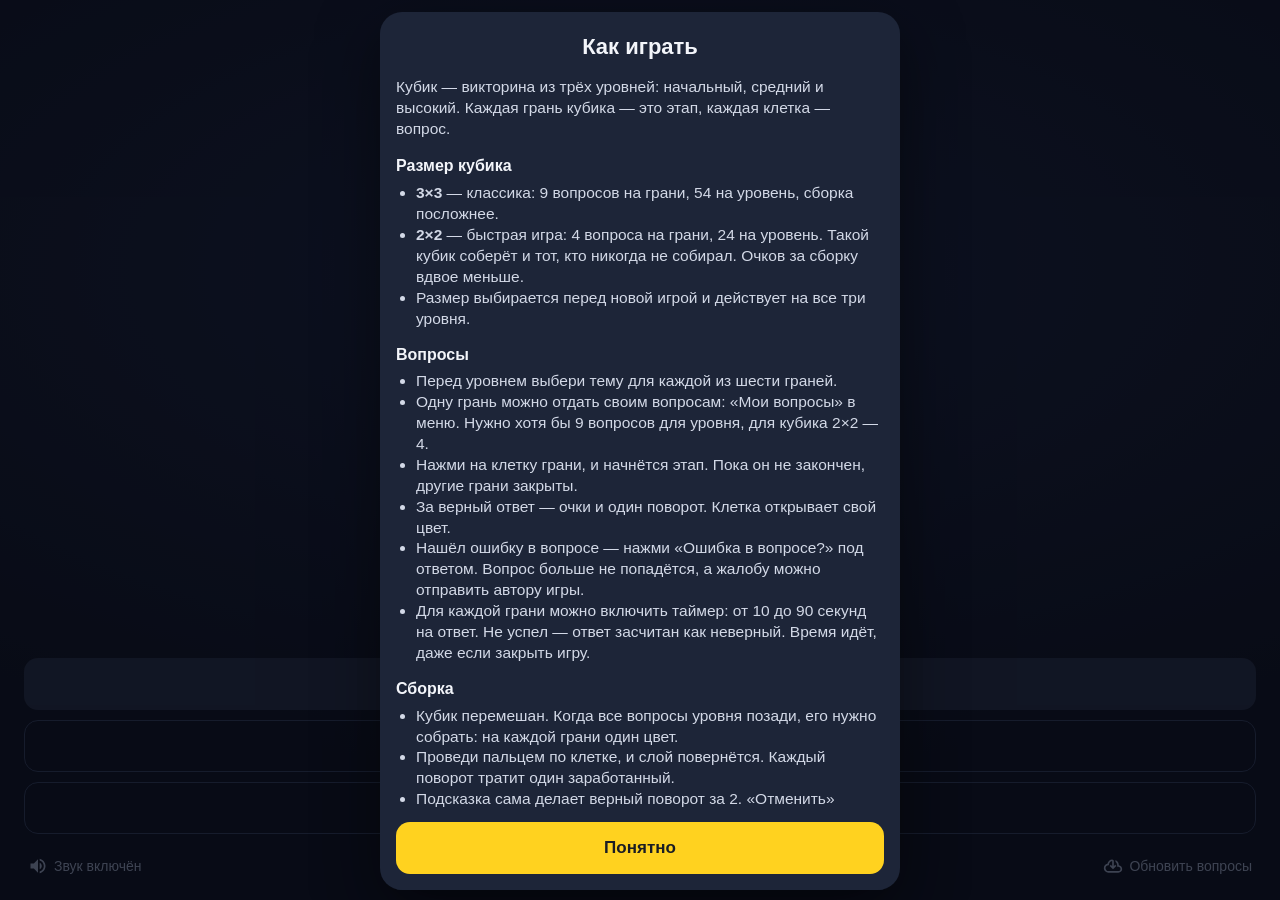
==== kubik3/index.html @ 56375a3e "Add files via upload" ====
<!doctype html>
<html lang="ru">
<head>
<meta charset="utf-8">
<meta name="viewport" content="width=device-width,initial-scale=1,maximum-scale=1,user-scalable=no,viewport-fit=cover">
<meta name="theme-color" content="#121726">
<title>Кубик</title>
<link rel="manifest" href="manifest.webmanifest">
<link rel="apple-touch-icon" href="icon-180.png">
<link rel="icon" type="image/png" href="icon-192.png">
<meta name="apple-mobile-web-app-capable" content="yes">
<meta name="mobile-web-app-capable" content="yes">
<meta name="apple-mobile-web-app-status-bar-style" content="black-translucent">
<meta name="apple-mobile-web-app-title" content="Кубик">
<meta name="format-detection" content="telephone=no">
<link rel="stylesheet" href="style.css?v=0.7.0">
</head>
<body class="loading">
<div id="stage"></div>

<section id="scr-menu" class="scr">
  <div class="menu-head">
    <h1 class="logo">Кубик</h1>
    <p class="sub">интеллектуальная игра</p>
    <p class="best" id="m-best"></p>
  </div>
  <div class="cube-slot"></div>
  <div class="menu-btns">
    <button class="btn primary" id="m-continue" hidden></button>
    <button class="btn" id="m-new">Новая игра</button>
    <button class="btn ghost" id="m-my"></button>
    <button class="btn ghost" id="m-help">Как играть</button>
    <div class="menu-foot">
      <button class="link" id="m-sound"></button>
      <button class="link" id="m-update"></button>
    </div>
    <button class="link rep-menu" id="m-reports" hidden></button>
  </div>
</section>

<section id="scr-levels" class="scr">
  <header class="bar"><button class="ibtn" data-go="menu" aria-label="Назад"></button><h2>Новая игра</h2><span class="ibtn"></span></header>
  <div class="scroll">
    <div class="sizes" id="lv-size"></div>
    <p class="lead" id="lv-lead"></p>
    <div id="lv-list"></div>
  </div>
</section>

<section id="scr-topics" class="scr">
  <header class="bar"><button class="ibtn" data-go="menu" aria-label="В меню"></button><h2 id="tp-title"></h2><span class="ibtn"></span></header>
  <div class="scroll">
    <p class="lead" id="tp-lead"></p>
    <div id="tp-list"></div>
  </div>
  <div class="foot two">
    <button class="btn ghost" id="tp-rand"></button>
    <button class="btn primary" id="tp-go">Начать уровень</button>
  </div>
</section>

<section id="scr-game" class="scr">
  <header class="bar"><button class="ibtn" id="g-home" aria-label="В меню"></button><h2 id="g-title"></h2><button class="ibtn" id="g-help" aria-label="Как играть"></button></header>
  <div class="stats">
    <div class="pill"><small>Очки</small><b id="st-score">0</b></div>
    <div class="pill turns"><small>Повороты</small><b id="st-turns">0</b></div>
    <div class="pill"><small id="st-l3">Вопросы</small><b id="st-3">0</b></div>
  </div>
  <div class="cube-slot"></div>
  <div class="foot" id="g-foot"></div>
</section>

<section id="scr-my" class="scr">
  <header class="bar"><button class="ibtn" id="my-back" aria-label="Назад"></button><h2>Мои вопросы</h2><span class="ibtn"></span></header>
  <div class="scroll">
    <p class="lead" id="my-lead"></p>
    <div id="my-list"></div>
  </div>
  <div class="foot">
    <button class="btn primary" id="my-add"></button>
    <div class="two-sm"><button class="btn ghost" id="my-save"></button><button class="btn ghost" id="my-load"></button></div>
    <input type="file" id="my-file" accept=".txt,.json,text/plain,application/json" hidden>
  </div>
</section>

<div id="sheet" class="overlay" hidden><div class="card qcard" id="qcard"></div></div>
<div id="edit" class="overlay top" hidden><div class="card" id="ecard"></div></div>
<div id="modal" class="overlay" hidden><div class="card" id="mcard"></div></div>
<div id="toast"></div>
<noscript><p style="padding:24px;color:#fff">Для игры нужен JavaScript.</p></noscript>
<script type="module" src="game.js?v=0.7.0"></script>
</body>
</html>
---- kubik3/style.css ----
:root {
  --bg1: #0e1322; --bg2: #1b2440; --card: #1d2538; --card2: #262f46; --line: #33405e;
  --text: #f3f5fa; --muted: #9aa6c0; --accent: #ffd21f; --ok: #19b36b; --bad: #e0404a;
  --st: env(safe-area-inset-top, 0px); --sb: env(safe-area-inset-bottom, 0px);
}
* { box-sizing: border-box; -webkit-tap-highlight-color: transparent; }
html, body { margin: 0; height: 100%; }
body {
  position: fixed; inset: 0; overflow: hidden; color: var(--text);
  font: 16px/1.35 -apple-system, BlinkMacSystemFont, "Segoe UI", Roboto, sans-serif;
  background: radial-gradient(120% 80% at 50% 30%, var(--bg2), var(--bg1) 70%);
  -webkit-user-select: none; user-select: none; -webkit-touch-callout: none; touch-action: manipulation;
}
button { font: inherit; color: inherit; border: 0; background: none; cursor: pointer; touch-action: manipulation; }
.ic { width: 24px; height: 24px; display: block; }
[hidden] { display: none !important; }

#stage { position: fixed; z-index: 3; display: none; }
#stage canvas { width: 100%; height: 100%; display: block; }

.scr { position: fixed; inset: 0; z-index: 2; display: none; flex-direction: column;
  padding: var(--st) 0 var(--sb); }
.scr.on { display: flex; }
.cube-slot { flex: 1 1 auto; min-height: 120px; }

/* меню */
.menu-head { text-align: center; padding-top: 30px; }
.logo { margin: 0; font-size: 46px; letter-spacing: 1px; font-weight: 800;
  background: linear-gradient(90deg, #ff7a1a, #ffd21f 35%, #11a85c 60%, #2b74ff 85%);
  -webkit-background-clip: text; background-clip: text; color: transparent; }
.sub { margin: 2px 0 0; color: var(--muted); font-size: 15px; letter-spacing: .5px; }
.best { margin: 6px 0 0; color: var(--accent); font-size: 14px; font-weight: 600; min-height: 17px; }
#m-update.busy { opacity: .6; pointer-events: none; }
.menu-btns { padding: 0 24px 18px; display: flex; flex-direction: column; gap: 10px; }
.menu-foot { display: flex; justify-content: space-between; align-items: center; color: var(--muted); font-size: 14px; padding: 6px 4px 0; }
.link { color: var(--muted); display: flex; align-items: center; gap: 6px; padding: 6px 0; }
.link .ic { width: 20px; height: 20px; }

.btn { display: flex; align-items: center; justify-content: center; gap: 8px; min-height: 52px; padding: 12px 18px;
  border-radius: 14px; background: var(--card2); font-size: 17px; font-weight: 600; width: 100%; }
.btn.primary { background: var(--accent); color: #1a1d24; }
.btn.ghost { background: transparent; border: 1.5px solid var(--line); color: var(--text); }
.btn:active { transform: scale(.98); opacity: .9; }
.btn[disabled] { opacity: .4; }
.btn .ic { width: 22px; height: 22px; }

/* шапка */
.bar { display: flex; align-items: center; justify-content: space-between; padding: 6px 8px; min-height: 52px; }
.bar h2 { margin: 0; font-size: 17px; font-weight: 700; text-align: center; flex: 1; }
.ibtn { width: 44px; height: 44px; display: flex; align-items: center; justify-content: center; border-radius: 12px; color: var(--muted); }
.ibtn:active { background: var(--card); }
.scroll { flex: 1; overflow-y: auto; -webkit-overflow-scrolling: touch; padding: 0 18px 18px; }
.lead { color: var(--muted); margin: 4px 2px 16px; font-size: 15px; }
.foot { padding: 10px 16px 14px; }
.foot.two { display: flex; gap: 10px; }

/* уровни */
.lv { display: flex; gap: 14px; align-items: center; width: 100%; text-align: left; padding: 16px; margin-bottom: 12px;
  background: var(--card); border: 1.5px solid var(--line); border-radius: 16px; }
.lv:active { border-color: var(--accent); }
.lv .num { width: 46px; height: 46px; border-radius: 12px; display: flex; align-items: center; justify-content: center;
  font-size: 22px; font-weight: 800; color: #1a1d24; flex: none; }
.lv b { display: block; font-size: 18px; }
.lv span { color: var(--muted); font-size: 14px; }

/* размер кубика */
.sizes { display: grid; grid-template-columns: 1fr 1fr; gap: 10px; margin: 6px 0 4px; }
.sizes button { padding: 12px 8px; border-radius: 14px; background: var(--card); border: 1.5px solid var(--line); text-align: center; }
.sizes button b { display: block; font-size: 20px; font-weight: 800; }
.sizes button small { display: block; color: var(--muted); font-size: 12.5px; margin-top: 2px; }
.sizes button.on { border-color: var(--accent); background: var(--card2); }
.sizes button.on b { color: var(--accent); }

/* темы */
.trow { display: flex; align-items: center; gap: 12px; background: var(--card); border-radius: 14px; padding: 10px 12px; margin-bottom: 10px; }
.sw { width: 46px; height: 46px; border-radius: 10px; display: flex; align-items: center; justify-content: center; flex: none;
  box-shadow: inset 0 0 0 2px rgba(0,0,0,.25); }
.sw .ic { width: 28px; height: 28px; }
.tcol { flex: 1; min-width: 0; }
.tcol small { color: var(--muted); font-size: 13px; display: block; }
.tcol select { width: 100%; font: 600 17px -apple-system, sans-serif; color: var(--text); background: transparent; border: 0;
  padding: 2px 0; -webkit-appearance: none; appearance: none; outline: none; }
.chev { color: var(--muted); }
.trow .tl { display: flex; align-items: center; gap: 12px; flex: 1; min-width: 0; }
.tm { position: relative; flex: none; display: flex; align-items: center; gap: 4px; padding: 7px 9px; border-radius: 10px;
  background: var(--card2); color: var(--muted); font-size: 14px; font-weight: 600; }
.tm .ic { width: 18px; height: 18px; }
.tm.on { color: var(--accent); }
.tm select, .tall select#tp-time { position: absolute; inset: 0; opacity: 0; width: 100%; height: 100%; font-size: 16px; }
.tall { position: relative; display: flex; align-items: center; gap: 10px; background: var(--card); border-radius: 14px; padding: 12px 14px;
  margin-bottom: 14px; color: var(--muted); font-size: 15px; }
.tall span { flex: 1; color: var(--text); font-weight: 600; white-space: nowrap; }
.tall .ic { width: 22px; height: 22px; color: var(--accent); }
.tall select#tp-time { position: static; opacity: 1; width: auto; flex: none; font: 600 15px -apple-system, sans-serif; color: var(--accent);
  background: transparent; border: 0; -webkit-appearance: none; appearance: none; text-align: right; outline: none; }
.qtime { display: flex; align-items: center; gap: 10px; margin: -4px 2px 10px; font-size: 14px; color: var(--muted); }
.qtime b { min-width: 38px; text-align: right; font-variant-numeric: tabular-nums; }
.tbar { flex: 1; height: 6px; border-radius: 3px; background: var(--card2); overflow: hidden; }
.tbar i { display: block; height: 100%; width: 100%; background: var(--accent); border-radius: 3px; transition: width .2s linear; }
.qtime.low b { color: var(--bad); } .qtime.low .tbar i { background: var(--bad); }

/* игра */
.stats { display: flex; gap: 8px; padding: 0 12px 4px; }
.pill { flex: 1; background: var(--card); border-radius: 12px; padding: 6px 10px; text-align: center; }
.pill small { display: block; color: var(--muted); font-size: 12px; }
.pill b { font-size: 20px; }
.pill.turns b { color: var(--accent); }
.pill.bump { animation: bump .45s; }
@keyframes bump { 30% { transform: scale(1.12); } }
#g-foot { padding-top: 6px; }
.tip { color: var(--muted); text-align: center; font-size: 14.5px; margin: 0 6px 10px; min-height: 2.6em; }
.tip b { color: var(--text); }
.chips { display: grid; grid-template-columns: repeat(6, 1fr); gap: 6px; }
.chip { display: flex; flex-direction: column; align-items: center; gap: 3px; padding: 7px 0 6px; border-radius: 12px; background: var(--card); font-size: 12px; color: var(--muted); border: 1.5px solid transparent; }
.chip .sw { width: 32px; height: 32px; border-radius: 8px; }
.chip .sw .ic { width: 20px; height: 20px; }
.chip.on { border-color: var(--accent); color: var(--text); }
.chip.done { color: var(--text); }
.tools { display: grid; grid-template-columns: repeat(4, 1fr); gap: 8px; }
.tool { display: flex; flex-direction: column; align-items: center; gap: 4px; padding: 9px 2px 8px; border-radius: 12px; background: var(--card); font-size: 12.5px; }
.tool .ic { width: 24px; height: 24px; }
.tool { position: relative; white-space: nowrap; }
.tool em { position: absolute; top: 5px; right: 6px; font-style: normal; font-size: 11px; font-weight: 700; color: #1a1d24; background: var(--accent); border-radius: 8px; padding: 0 5px; line-height: 16px; }
.tool.hint .ic { color: var(--accent); }
.tool:active { background: var(--card2); }
.tool[disabled] { opacity: .4; }

/* окна */
.overlay { position: fixed; inset: 0; z-index: 10; background: rgba(5, 8, 16, .62); display: flex; align-items: flex-end; justify-content: center;
  padding: calc(var(--st) + 12px) 10px calc(var(--sb) + 10px); }
.overlay.center { align-items: center; }
.card { width: 100%; max-width: 520px; max-height: 100%; overflow-y: auto; background: var(--card); border-radius: 22px; padding: 18px 16px 16px;
  box-shadow: 0 20px 60px rgba(0,0,0,.5); animation: up .25s ease-out; }
@keyframes up { from { transform: translateY(30px); opacity: 0; } }
.q-head { display: flex; justify-content: space-between; align-items: center; gap: 8px; margin-bottom: 12px; font-size: 14px; color: var(--muted); }
.q-topic { display: flex; align-items: center; gap: 8px; color: var(--text); font-weight: 700; font-size: 15px; }
.q-topic .sw { width: 30px; height: 30px; border-radius: 8px; }
.q-topic .sw .ic { width: 19px; height: 19px; }
.q-text { font-size: 20px; line-height: 1.32; font-weight: 600; margin: 4px 2px 16px; }
.ans { display: flex; flex-direction: column; gap: 9px; }
.ans button { text-align: left; padding: 14px 16px; border-radius: 14px; background: var(--card2); font-size: 17px; min-height: 52px; border: 2px solid transparent; }
.ans button:active { background: #303a55; }
.ans button.ok { background: rgba(25,179,107,.22); border-color: var(--ok); }
.ans button.bad { background: rgba(224,64,74,.2); border-color: var(--bad); }
.ans.done button:not(.ok):not(.bad) { opacity: .5; }
.after { margin-top: 14px; }
.verdict { font-weight: 800; font-size: 18px; margin-bottom: 6px; display: flex; align-items: center; gap: 8px; }
.verdict.ok { color: var(--ok); } .verdict.bad { color: var(--bad); }
.exp { color: #cfd6e6; font-size: 15.5px; margin-bottom: 14px; }
.m-title { font-size: 22px; font-weight: 800; margin: 2px 0 10px; text-align: center; }
.m-text { color: #d3d9e7; font-size: 16px; margin-bottom: 16px; }
.m-text p { margin: 0 0 10px; }
.m-btns { display: flex; flex-direction: column; gap: 10px; position: sticky; bottom: -16px; background: var(--card); padding: 10px 0 16px; margin-bottom: -16px; }
.stars { display: flex; justify-content: center; gap: 6px; margin: 4px 0 12px; color: var(--accent); }
.stars .ic { width: 40px; height: 40px; }
.stars .off { color: #3b4663; }
.rows { margin: 0 0 16px; }
.rows div { display: flex; justify-content: space-between; padding: 7px 2px; border-bottom: 1px solid var(--line); font-size: 15.5px; }
.rows div b { font-size: 16px; }
.rows .tot { border: 0; font-size: 17px; padding-top: 10px; }
.help h3 { margin: 14px 0 6px; font-size: 16px; }
.help p, .help li { color: #d3d9e7; font-size: 15.5px; }
.help ul { padding-left: 20px; margin: 6px 0; }

#toast { position: fixed; left: 50%; bottom: calc(var(--sb) + 150px); transform: translateX(-50%) translateY(20px); z-index: 20; opacity: 0;
  background: #f3f5fa; color: #141a29; padding: 11px 16px; border-radius: 14px; font-size: 15px; font-weight: 600; max-width: 88vw; text-align: center;
  transition: opacity .2s, transform .2s; pointer-events: none; box-shadow: 0 8px 30px rgba(0,0,0,.4); }
#toast.on { opacity: 1; transform: translateX(-50%) translateY(0); }
/* мои вопросы */
.mylink { margin: 4px 2px 0; font-size: 14.5px; text-align: left; gap: 8px; }
.mylink .ic { flex: none; }
.mycount { display: flex; flex-wrap: wrap; gap: 6px 14px; margin-top: 8px; }
.mycount b { color: var(--muted); font-weight: 600; } .mycount b.ok { color: var(--ok); }
.myq { display: flex; gap: 12px; width: 100%; text-align: left; background: var(--card); border-radius: 14px; padding: 12px; margin-bottom: 8px; }
.myq:active { background: var(--card2); }
.myq-n { color: var(--muted); font-weight: 700; min-width: 22px; }
.myq-t { min-width: 0; flex: 1; }
.myq-t b { display: -webkit-box; -webkit-line-clamp: 2; -webkit-box-orient: vertical; overflow: hidden; font-weight: 600; }
.myq-t small { display: block; color: var(--muted); font-size: 13.5px; margin-top: 3px; white-space: nowrap; overflow: hidden; text-overflow: ellipsis; }
.okc { color: var(--ok); }
.two-sm { display: flex; gap: 10px; margin-top: 10px; }
.two-sm .btn { min-height: 46px; font-size: 16px; }
.overlay.top { align-items: flex-start; z-index: 9; }
.fl { display: block; margin-bottom: 12px; }
.fl > span { display: block; color: var(--muted); font-size: 13.5px; margin: 0 2px 5px; }
.fl input, .fl textarea { display: block; width: 100%; font: 17px/1.3 -apple-system, BlinkMacSystemFont, sans-serif; color: var(--text);
  background: var(--card2); border: 1.5px solid var(--line); border-radius: 12px; padding: 11px 12px; margin-bottom: 7px; outline: none;
  -webkit-user-select: text; user-select: text; resize: none; -webkit-appearance: none; appearance: none; }
.fl input:focus, .fl textarea:focus { border-color: var(--accent); }
.okf input { border-color: rgba(25,179,107,.6); }
.seg { display: grid; grid-template-columns: 1.4fr 1fr 1fr 1fr; gap: 6px; }
.seg button { padding: 10px 0; border-radius: 10px; background: var(--card2); font-weight: 600; border: 1.5px solid transparent; }
.seg button.on { border-color: var(--accent); color: var(--accent); }
.e-err { color: #ff7b83; font-weight: 600; min-height: 1.2em; margin: 2px 2px 4px; }
.btn.danger { color: #ff7b83; border-color: rgba(224,64,74,.5); }
.errs { padding-left: 18px; margin: 4px 0; font-size: 14.5px; color: #ffb3b8; }
.loading .scr { display: none !important; }
/* ошибки в вопросах */
.rep-open { margin: 10px auto 0; font-size: 14.5px; }
.rep-open .ic { width: 18px; height: 18px; }
.rep-t { font-weight: 700; margin-bottom: 8px; }
.rep-r { display: grid; grid-template-columns: 1fr 1fr; gap: 6px; margin-bottom: 10px; }
.rep-r button { padding: 10px 6px; border-radius: 10px; background: var(--card2); font-size: 14.5px; font-weight: 600; border: 1.5px solid transparent; line-height: 1.2; }
.rep-r button.on { border-color: var(--accent); color: var(--accent); }
.rep-ok { display: flex; align-items: center; justify-content: center; gap: 6px; margin-top: 10px; color: var(--muted); font-size: 14px; text-align: center; }
.rep-ok .ic { width: 18px; height: 18px; color: var(--ok); flex: none; }
.rep-menu { justify-content: center; font-size: 14px; color: #ffb36b; padding: 2px 0 0; }
.replist { list-style: none; padding: 0; margin: 8px 0 0; }
.replist li { background: var(--card2); border-radius: 12px; padding: 9px 11px; margin-bottom: 6px; }
.replist b { display: block; font-weight: 600; font-size: 14.5px; }
.replist small { display: block; color: var(--muted); font-size: 13px; margin-top: 2px; }
/* в горизонтальном положении игра не помещается */
@media (orientation: landscape) and (max-height: 520px) {
  body::after { content: 'Поверни телефон вертикально'; position: fixed; inset: 0; z-index: 50; display: flex; align-items: center;
    justify-content: center; background: var(--bg1); color: var(--text); font-size: 20px; font-weight: 700; }
}
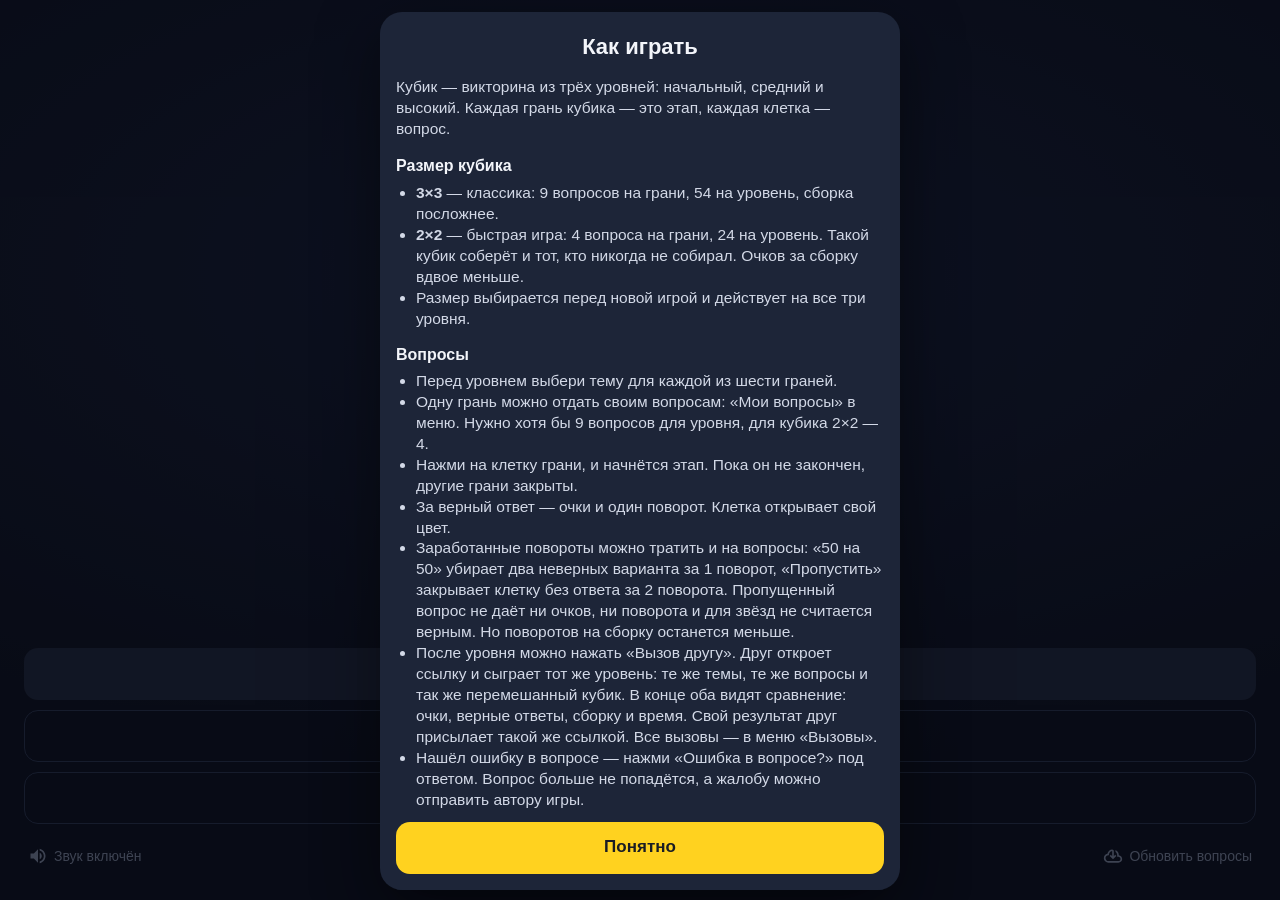
==== commit f83c0e88: "Add files via upload" ====
--- a/kubik3/index.html
+++ b/kubik3/index.html
@@ -13,7 +13,7 @@
 <meta name="apple-mobile-web-app-status-bar-style" content="black-translucent">
 <meta name="apple-mobile-web-app-title" content="Кубик">
 <meta name="format-detection" content="telephone=no">
-<link rel="stylesheet" href="style.css?v=0.7.0">
+<link rel="stylesheet" href="style.css?v=0.9.0">
 </head>
 <body class="loading">
 <div id="stage"></div>
@@ -27,6 +27,7 @@
   <div class="cube-slot"></div>
   <div class="menu-btns">
     <button class="btn primary" id="m-continue" hidden></button>
+    <button class="btn" id="m-chal" hidden></button>
     <button class="btn" id="m-new">Новая игра</button>
     <button class="btn ghost" id="m-my"></button>
     <button class="btn ghost" id="m-help">Как играть</button>
@@ -34,7 +35,7 @@
       <button class="link" id="m-sound"></button>
       <button class="link" id="m-update"></button>
     </div>
-    <button class="link rep-menu" id="m-reports" hidden></button>
+    <div class="menu-links"><button class="link rep-menu" id="m-reports" hidden></button><button class="link duel-menu" id="m-duels" hidden></button></div>
   </div>
 </section>
 
@@ -88,6 +89,6 @@
 <div id="modal" class="overlay" hidden><div class="card" id="mcard"></div></div>
 <div id="toast"></div>
 <noscript><p style="padding:24px;color:#fff">Для игры нужен JavaScript.</p></noscript>
-<script type="module" src="game.js?v=0.7.0"></script>
+<script type="module" src="game.js?v=0.9.0"></script>
 </body>
 </html>
--- a/kubik3/style.css
+++ b/kubik3/style.css
@@ -143,6 +143,14 @@
 .ans button.ok { background: rgba(25,179,107,.22); border-color: var(--ok); }
 .ans button.bad { background: rgba(224,64,74,.2); border-color: var(--bad); }
 .ans.done button:not(.ok):not(.bad) { opacity: .5; }
+.ans button.cut { opacity: .22; text-decoration: line-through; }
+.qhelp { display: flex; gap: 9px; margin-top: 12px; }
+.qh { flex: 1; display: flex; align-items: center; justify-content: center; gap: 6px; flex-wrap: wrap; padding: 9px 8px; border-radius: 12px; background: transparent; border: 1.5px solid #3a4560; color: var(--text); font-size: 15px; font-weight: 600; min-height: 46px; }
+.qh .ic { width: 20px; height: 20px; }
+.qh small { color: var(--muted); font-weight: 500; font-size: 12px; width: 100%; text-align: center; margin-top: -2px; }
+.qh:disabled { opacity: .38; }
+.qh.used { opacity: .38; }
+.qh.armed { border-color: var(--bad); color: var(--bad); }
 .after { margin-top: 14px; }
 .verdict { font-weight: 800; font-size: 18px; margin-bottom: 6px; display: flex; align-items: center; gap: 8px; }
 .verdict.ok { color: var(--ok); } .verdict.bad { color: var(--bad); }
@@ -214,3 +222,26 @@
   body::after { content: 'Поверни телефон вертикально'; position: fixed; inset: 0; z-index: 50; display: flex; align-items: center;
     justify-content: center; background: var(--bg1); color: var(--text); font-size: 20px; font-weight: 700; }
 }
+
+/* вызов другу */
+.menu-links { display: flex; justify-content: center; gap: 18px; flex-wrap: wrap; }
+.duel-menu { justify-content: center; font-size: 14px; color: var(--accent); padding: 2px 0 0; }
+.duel-menu .ic, .rep-menu .ic { width: 17px; height: 17px; }
+.m-sub { text-align: center; color: var(--muted); font-size: 14px; margin: -6px 0 10px; }
+.m-note { color: var(--muted); font-size: 14px; }
+.verd { text-align: center; font-weight: 800; font-size: 17px; margin: 2px 0 10px; color: var(--accent); }
+.duel { width: 100%; border-collapse: collapse; margin: 0 0 14px; font-size: 14.5px; table-layout: fixed; }
+.duel th, .duel td { padding: 7px 3px; border-bottom: 1px solid var(--line); text-align: center; overflow-wrap: anywhere; }
+.duel th { font-weight: 800; font-size: 14.5px; }
+.duel th:first-child, .duel td:first-child { text-align: left; color: var(--muted); font-weight: 500; width: 38%; font-size: 13.5px; }
+.duel th.me { color: var(--accent); }
+.duel td.best { color: var(--ok); font-weight: 800; }
+.dtopics { display: grid; grid-template-columns: 1fr 1fr; gap: 6px 10px; margin: 0 0 12px; font-size: 14.5px; }
+.dtopics span { display: flex; align-items: center; gap: 7px; line-height: 1.2; }
+.dtopics .sw { width: 26px; height: 26px; border-radius: 7px; flex: none; display: inline-flex; align-items: center; justify-content: center; }
+.dtopics .sw .ic { width: 16px; height: 16px; }
+.dtopics small { color: var(--muted); white-space: nowrap; }
+.dl { display: block; width: 100%; text-align: left; background: var(--card2); border-radius: 12px; padding: 10px 12px; margin-bottom: 7px; color: var(--text); border: 0; font: inherit; }
+.dl b { display: block; font-size: 15px; }
+.dl small { display: block; color: var(--muted); font-size: 13px; margin-top: 2px; }
+.dlink { margin-top: 14px; }
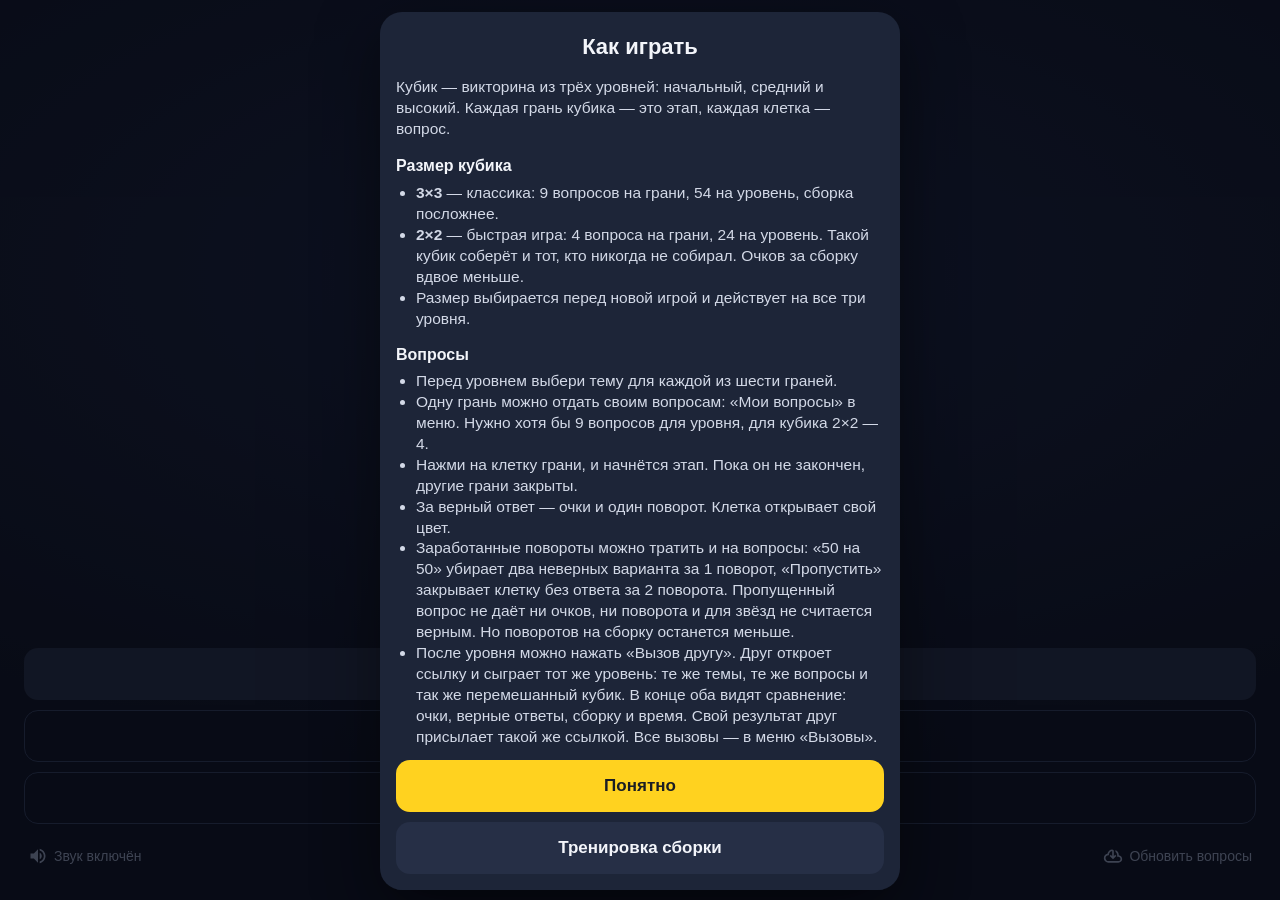
==== commit 834d4aa4: "Add files via upload" ====
--- a/kubik3/index.html
+++ b/kubik3/index.html
@@ -4,7 +4,21 @@
 <meta charset="utf-8">
 <meta name="viewport" content="width=device-width,initial-scale=1,maximum-scale=1,user-scalable=no,viewport-fit=cover">
 <meta name="theme-color" content="#121726">
-<title>Кубик</title>
+<title>Кубик — интеллектуальная игра</title>
+<meta name="description" content="Викторина на кубике: отвечай на вопросы, зарабатывай повороты и собери кубик. 20 тем, 3000 вопросов, вызов другу.">
+<meta property="og:type" content="website">
+<meta property="og:site_name" content="Кубик">
+<meta property="og:locale" content="ru_RU">
+<meta property="og:title" content="Кубик — интеллектуальная игра">
+<meta property="og:description" content="Отвечай на вопросы, зарабатывай повороты и собери кубик. Прими вызов и попробуй обыграть друга.">
+<meta property="og:image" content="https://marjanmik.github.io/kubik3/og.png?v=0.10.0">
+<meta property="og:image:width" content="1200">
+<meta property="og:image:height" content="630">
+<meta property="og:image:alt" content="Кубик: викторина, в которой надо собрать кубик">
+<meta name="twitter:card" content="summary_large_image">
+<meta name="twitter:title" content="Кубик — интеллектуальная игра">
+<meta name="twitter:description" content="Отвечай на вопросы, зарабатывай повороты и собери кубик.">
+<meta name="twitter:image" content="https://marjanmik.github.io/kubik3/og.png?v=0.10.0">
 <link rel="manifest" href="manifest.webmanifest">
 <link rel="apple-touch-icon" href="icon-180.png">
 <link rel="icon" type="image/png" href="icon-192.png">
@@ -13,7 +27,7 @@
 <meta name="apple-mobile-web-app-status-bar-style" content="black-translucent">
 <meta name="apple-mobile-web-app-title" content="Кубик">
 <meta name="format-detection" content="telephone=no">
-<link rel="stylesheet" href="style.css?v=0.9.0">
+<link rel="stylesheet" href="style.css?v=0.10.0">
 </head>
 <body class="loading">
 <div id="stage"></div>
@@ -71,6 +85,13 @@
   <div class="foot" id="g-foot"></div>
 </section>
 
+<section id="scr-train" class="scr">
+  <header class="bar"><button class="ibtn" id="tr-back" aria-label="Назад"></button><h2>Тренировка сборки</h2><span class="ibtn tr-step" id="tr-step"></span></header>
+  <div class="tr-dots" id="tr-dots"></div>
+  <div class="cube-slot"></div>
+  <div class="foot" id="tr-foot"></div>
+</section>
+
 <section id="scr-my" class="scr">
   <header class="bar"><button class="ibtn" id="my-back" aria-label="Назад"></button><h2>Мои вопросы</h2><span class="ibtn"></span></header>
   <div class="scroll">
@@ -89,6 +110,6 @@
 <div id="modal" class="overlay" hidden><div class="card" id="mcard"></div></div>
 <div id="toast"></div>
 <noscript><p style="padding:24px;color:#fff">Для игры нужен JavaScript.</p></noscript>
-<script type="module" src="game.js?v=0.9.0"></script>
+<script type="module" src="game.js?v=0.10.0"></script>
 </body>
 </html>
--- a/kubik3/style.css
+++ b/kubik3/style.css
@@ -17,6 +17,15 @@
 
 #stage { position: fixed; z-index: 3; display: none; }
 #stage canvas { width: 100%; height: 100%; display: block; }
+#guide { position: absolute; inset: 0; width: 100%; height: 100%; pointer-events: none; display: none; overflow: visible;
+  filter: drop-shadow(0 2px 4px rgba(0,0,0,.55)); }
+#g-line, #g-head { opacity: .95; }
+.tr-step { font-size: 13px; color: var(--muted); display: flex; align-items: center; justify-content: center; white-space: nowrap; }
+.tr-dots { display: flex; justify-content: center; gap: 8px; padding: 2px 0 4px; }
+.tr-dots i { width: 28px; height: 5px; border-radius: 3px; background: var(--line); }
+.tr-dots i.on { background: var(--accent); }
+.tr-dots i.done { background: var(--ok); }
+.tip small { font-size: 12.5px; opacity: .8; }
 
 .scr { position: fixed; inset: 0; z-index: 2; display: none; flex-direction: column;
   padding: var(--st) 0 var(--sb); }
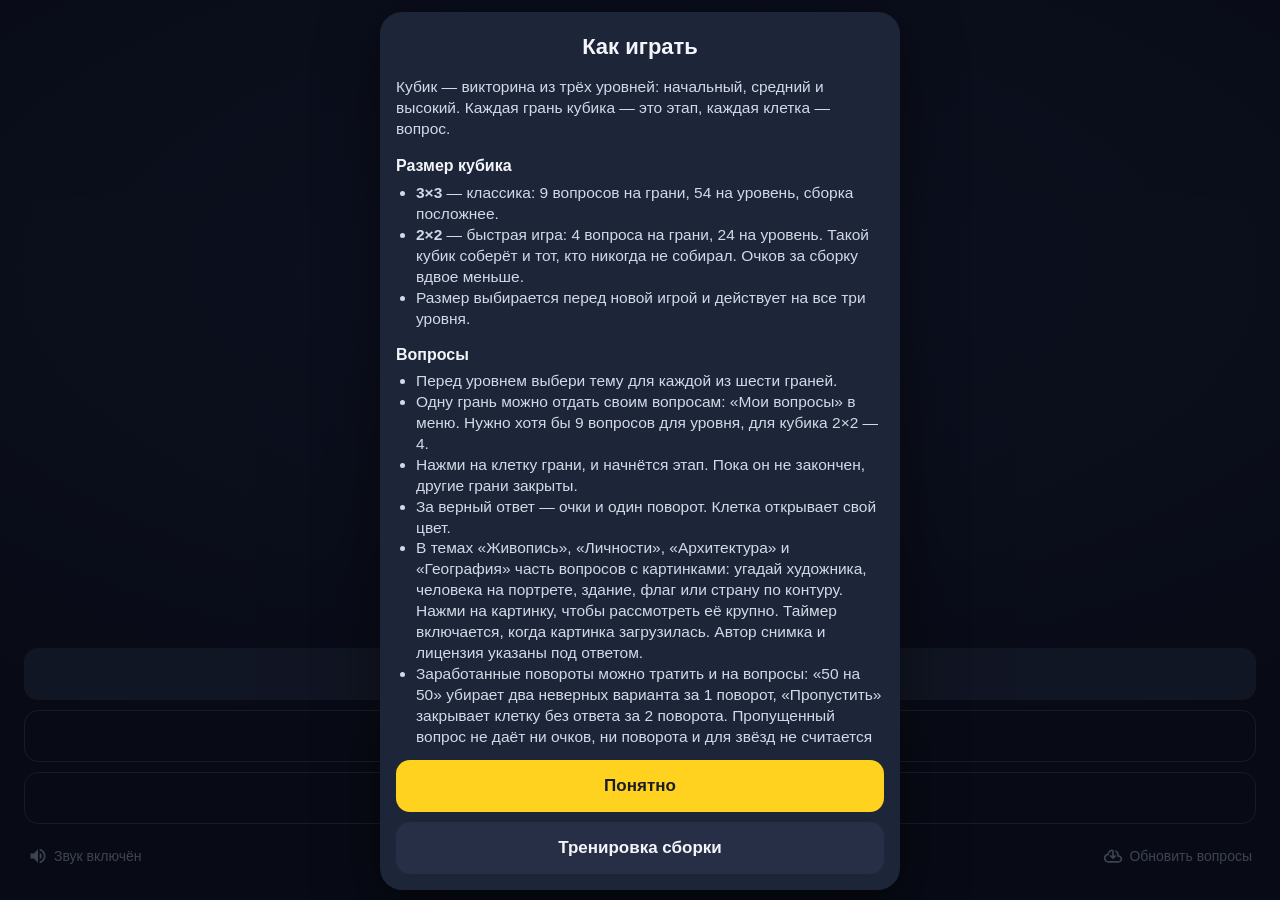
==== commit 1512dda7: "Add files via upload" ====
--- a/kubik3/index.html
+++ b/kubik3/index.html
@@ -11,14 +11,14 @@
 <meta property="og:locale" content="ru_RU">
 <meta property="og:title" content="Кубик — интеллектуальная игра">
 <meta property="og:description" content="Отвечай на вопросы, зарабатывай повороты и собери кубик. Прими вызов и попробуй обыграть друга.">
-<meta property="og:image" content="https://marjanmik.github.io/kubik3/og.png?v=0.10.0">
+<meta property="og:image" content="https://marjanmik.github.io/kubik3/og.png?v=0.11.0">
 <meta property="og:image:width" content="1200">
 <meta property="og:image:height" content="630">
 <meta property="og:image:alt" content="Кубик: викторина, в которой надо собрать кубик">
 <meta name="twitter:card" content="summary_large_image">
 <meta name="twitter:title" content="Кубик — интеллектуальная игра">
 <meta name="twitter:description" content="Отвечай на вопросы, зарабатывай повороты и собери кубик.">
-<meta name="twitter:image" content="https://marjanmik.github.io/kubik3/og.png?v=0.10.0">
+<meta name="twitter:image" content="https://marjanmik.github.io/kubik3/og.png?v=0.11.0">
 <link rel="manifest" href="manifest.webmanifest">
 <link rel="apple-touch-icon" href="icon-180.png">
 <link rel="icon" type="image/png" href="icon-192.png">
@@ -27,7 +27,7 @@
 <meta name="apple-mobile-web-app-status-bar-style" content="black-translucent">
 <meta name="apple-mobile-web-app-title" content="Кубик">
 <meta name="format-detection" content="telephone=no">
-<link rel="stylesheet" href="style.css?v=0.10.0">
+<link rel="stylesheet" href="style.css?v=0.11.0">
 </head>
 <body class="loading">
 <div id="stage"></div>
@@ -110,6 +110,6 @@
 <div id="modal" class="overlay" hidden><div class="card" id="mcard"></div></div>
 <div id="toast"></div>
 <noscript><p style="padding:24px;color:#fff">Для игры нужен JavaScript.</p></noscript>
-<script type="module" src="game.js?v=0.10.0"></script>
+<script type="module" src="game.js?v=0.11.0"></script>
 </body>
 </html>
--- a/kubik3/style.css
+++ b/kubik3/style.css
@@ -254,3 +254,17 @@
 .dl b { display: block; font-size: 15px; }
 .dl small { display: block; color: var(--muted); font-size: 13px; margin-top: 2px; }
 .dlink { margin-top: 14px; }
+/* вопросы с картинками (0.11.0) */
+.q-pic { position: relative; width: 100%; max-height: 36vh; margin: 2px 0 12px; border-radius: 14px; overflow: hidden; background: #0b1020;
+  display: flex; align-items: center; justify-content: center; cursor: zoom-in; }
+.q-pic img { width: 100%; height: 100%; object-fit: contain; display: block; }
+.q-pic.loading img, .q-pic.fail img { visibility: hidden; }
+.q-pic .pic-msg { position: absolute; inset: 0; display: none; align-items: center; justify-content: center; flex-direction: column; gap: 8px;
+  color: var(--muted); font-size: 15px; text-align: center; padding: 12px; }
+.q-pic.loading .pic-msg, .q-pic.fail .pic-msg { display: flex; }
+.q-pic .pic-msg .link { color: var(--text); text-decoration: underline; font-size: 15px; }
+.cr { color: var(--muted); font-size: 12.5px; margin: -6px 0 14px; word-break: break-word; }
+.cr a { color: var(--muted); text-decoration: underline; }
+.pic-zoom { position: fixed; inset: 0; z-index: 50; background: rgba(3,5,10,.94); display: flex; flex-direction: column; align-items: center; justify-content: center; gap: 12px; padding: 12px; }
+.pic-zoom img { max-width: 100%; max-height: calc(100% - 40px); object-fit: contain; }
+.pic-zoom span { color: #9aa3b8; font-size: 14px; }
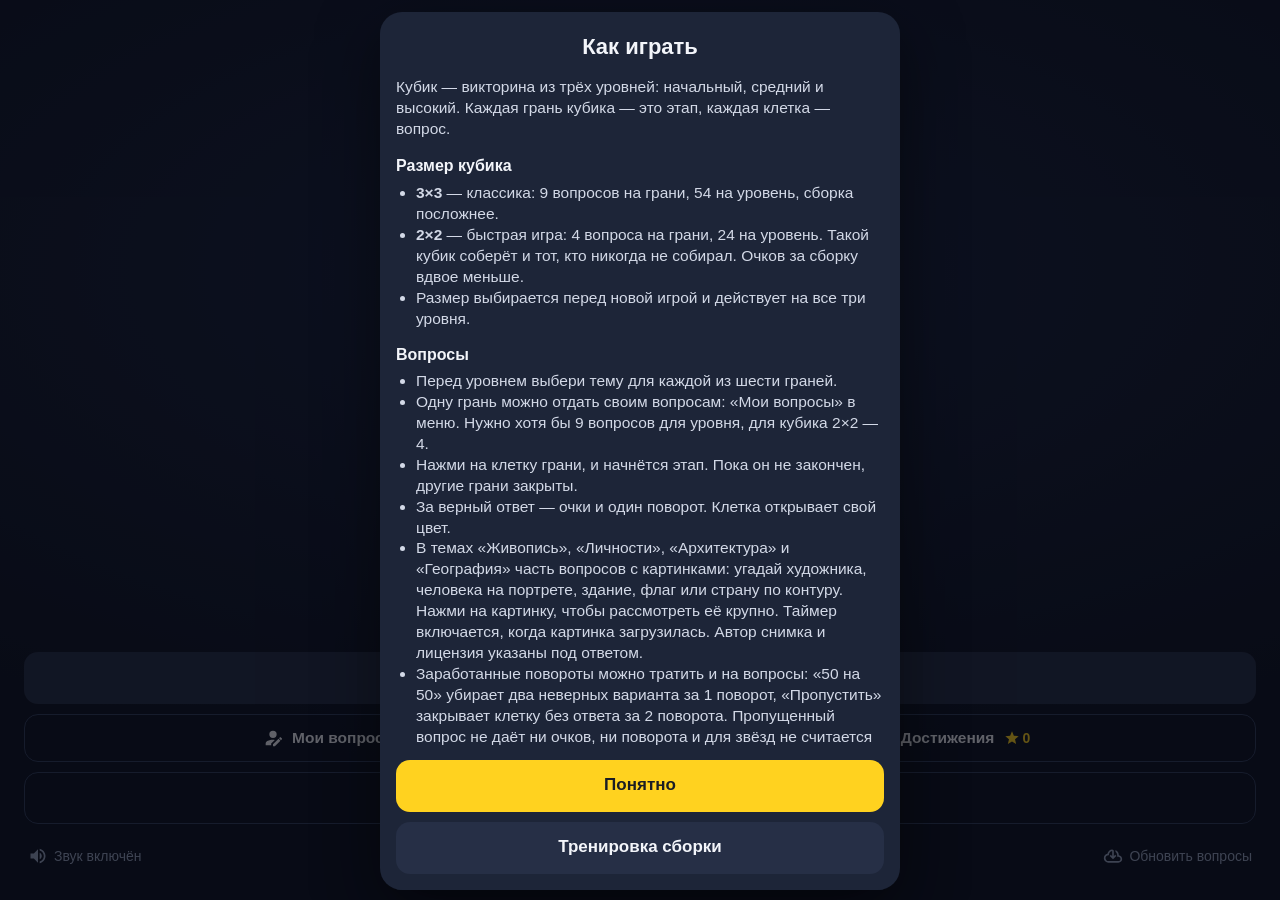
==== commit 9f094364: "Add files via upload" ====
--- a/kubik3/index.html
+++ b/kubik3/index.html
@@ -11,14 +11,14 @@
 <meta property="og:locale" content="ru_RU">
 <meta property="og:title" content="Кубик — интеллектуальная игра">
 <meta property="og:description" content="Отвечай на вопросы, зарабатывай повороты и собери кубик. Прими вызов и попробуй обыграть друга.">
-<meta property="og:image" content="https://marjanmik.github.io/kubik3/og.png?v=0.11.0">
+<meta property="og:image" content="https://marjanmik.github.io/kubik3/og.png?v=0.12.0">
 <meta property="og:image:width" content="1200">
 <meta property="og:image:height" content="630">
 <meta property="og:image:alt" content="Кубик: викторина, в которой надо собрать кубик">
 <meta name="twitter:card" content="summary_large_image">
 <meta name="twitter:title" content="Кубик — интеллектуальная игра">
 <meta name="twitter:description" content="Отвечай на вопросы, зарабатывай повороты и собери кубик.">
-<meta name="twitter:image" content="https://marjanmik.github.io/kubik3/og.png?v=0.11.0">
+<meta name="twitter:image" content="https://marjanmik.github.io/kubik3/og.png?v=0.12.0">
 <link rel="manifest" href="manifest.webmanifest">
 <link rel="apple-touch-icon" href="icon-180.png">
 <link rel="icon" type="image/png" href="icon-192.png">
@@ -27,7 +27,7 @@
 <meta name="apple-mobile-web-app-status-bar-style" content="black-translucent">
 <meta name="apple-mobile-web-app-title" content="Кубик">
 <meta name="format-detection" content="telephone=no">
-<link rel="stylesheet" href="style.css?v=0.11.0">
+<link rel="stylesheet" href="style.css?v=0.12.0">
 </head>
 <body class="loading">
 <div id="stage"></div>
@@ -43,7 +43,7 @@
     <button class="btn primary" id="m-continue" hidden></button>
     <button class="btn" id="m-chal" hidden></button>
     <button class="btn" id="m-new">Новая игра</button>
-    <button class="btn ghost" id="m-my"></button>
+    <div class="mrow"><button class="btn ghost" id="m-my"></button><button class="btn ghost" id="m-ach"></button></div>
     <button class="btn ghost" id="m-help">Как играть</button>
     <div class="menu-foot">
       <button class="link" id="m-sound"></button>
@@ -92,6 +92,20 @@
   <div class="foot" id="tr-foot"></div>
 </section>
 
+<section id="scr-ach" class="scr">
+  <header class="bar"><button class="ibtn" data-go="menu" aria-label="В меню"></button><h2>Достижения</h2><span class="ibtn"></span></header>
+  <div class="tabs" id="ach-tabs"></div>
+  <div class="scroll" id="ach-body"></div>
+</section>
+
+<section id="scr-skins" class="scr">
+  <header class="bar"><button class="ibtn" data-go="menu" aria-label="В меню"></button><h2>Достижения</h2><span class="ibtn"></span></header>
+  <div class="tabs" id="sk-tabs"></div>
+  <p class="lead sk-lead" id="sk-lead"></p>
+  <div class="cube-slot"></div>
+  <div class="sk-list" id="sk-list"></div>
+</section>
+
 <section id="scr-my" class="scr">
   <header class="bar"><button class="ibtn" id="my-back" aria-label="Назад"></button><h2>Мои вопросы</h2><span class="ibtn"></span></header>
   <div class="scroll">
@@ -110,6 +124,6 @@
 <div id="modal" class="overlay" hidden><div class="card" id="mcard"></div></div>
 <div id="toast"></div>
 <noscript><p style="padding:24px;color:#fff">Для игры нужен JavaScript.</p></noscript>
-<script type="module" src="game.js?v=0.11.0"></script>
+<script type="module" src="game.js?v=0.12.0"></script>
 </body>
 </html>
--- a/kubik3/style.css
+++ b/kubik3/style.css
@@ -268,3 +268,60 @@
 .pic-zoom { position: fixed; inset: 0; z-index: 50; background: rgba(3,5,10,.94); display: flex; flex-direction: column; align-items: center; justify-content: center; gap: 12px; padding: 12px; }
 .pic-zoom img { max-width: 100%; max-height: calc(100% - 40px); object-fit: contain; }
 .pic-zoom span { color: #9aa3b8; font-size: 14px; }
+
+/* достижения (0.12.0) */
+#snow { position: fixed; inset: 0; width: 100%; height: 100%; z-index: 1; pointer-events: none; }
+.mrow { display: grid; grid-template-columns: 1fr 1fr; gap: 10px; }
+.mrow .btn { font-size: 15.5px; padding: 10px 8px; min-height: 48px; }
+.mstar { display: inline-flex; align-items: center; gap: 2px; color: var(--accent); font-size: 14px; margin-left: 2px; }
+.mstar .ic { width: 16px; height: 16px; }
+.tabs { display: grid; grid-template-columns: repeat(3, 1fr); gap: 4px; margin: 0 16px 10px; padding: 4px; background: var(--card); border-radius: 12px; }
+.tabs button { padding: 8px 4px; border-radius: 9px; font-size: 14.5px; font-weight: 600; color: var(--muted); }
+.tabs button.on { background: var(--card2); color: var(--text); }
+.tiles { display: grid; grid-template-columns: repeat(4, 1fr); gap: 8px; margin: 4px 0 14px; }
+.tile { background: var(--card); border-radius: 12px; padding: 10px 4px; text-align: center; }
+.tile b { display: block; font-size: 20px; }
+.tile small { display: block; color: var(--muted); font-size: 11.5px; line-height: 1.2; margin-top: 2px; }
+.slines div b { text-align: right; padding-left: 10px; }
+.ach-h { font-size: 16px; margin: 6px 2px 10px; }
+.tbr { background: var(--card); border-radius: 12px; padding: 9px 12px; margin-bottom: 8px; }
+.tbr-h { display: flex; justify-content: space-between; align-items: center; font-size: 15px; }
+.tbr-h span { display: flex; align-items: center; gap: 8px; min-width: 0; }
+.tbr-h .ic { width: 18px; height: 18px; color: var(--muted); flex: none; }
+.tbr-b { height: 6px; border-radius: 3px; background: var(--card2); margin: 6px 0 3px; overflow: hidden; }
+.tbr-b i { display: block; height: 100%; border-radius: 3px; }
+.tbr small { color: var(--muted); font-size: 12.5px; }
+.bgrid { display: grid; grid-template-columns: 1fr 1fr; gap: 10px; }
+.badge { background: var(--card); border-radius: 14px; padding: 12px 10px; text-align: center; display: flex; flex-direction: column; align-items: center; gap: 4px; opacity: .62; }
+.badge.got { opacity: 1; box-shadow: inset 0 0 0 1.5px rgba(255,210,31,.55); }
+.bic { width: 48px; height: 48px; border-radius: 50%; background: var(--card2); color: #6b7794; display: flex; align-items: center; justify-content: center; }
+.bic .ic { width: 28px; height: 28px; }
+.badge.got .bic { background: var(--accent); color: #1a1d24; }
+.badge b { font-size: 14.5px; line-height: 1.2; }
+.badge small { color: var(--muted); font-size: 12.5px; line-height: 1.25; }
+.badge em { font-style: normal; font-size: 12px; color: var(--muted); }
+.badge.got em { color: var(--accent); }
+.bpr { width: 80%; height: 5px; border-radius: 3px; background: var(--card2); overflow: hidden; margin-top: 2px; }
+.bpr i { display: block; height: 100%; background: var(--accent); }
+.sk-lead { margin: 0 18px 4px; font-size: 14px; }
+.sk-list { padding: 4px 14px 12px; max-height: 46vh; overflow-y: auto; -webkit-overflow-scrolling: touch; }
+.skin { display: flex; align-items: center; gap: 12px; width: 100%; text-align: left; padding: 8px 10px; margin-bottom: 7px;
+  background: var(--card); border: 1.5px solid transparent; border-radius: 14px; }
+.skin.pv { border-color: var(--line); }
+.skin.on { border-color: var(--accent); }
+.skpv { width: 40px; height: 40px; border-radius: 10px; flex: none; box-shadow: inset 0 0 0 2px rgba(255,255,255,.12); }
+.skin.lock .skpv { filter: saturate(.5) brightness(.8); }
+.sktx { flex: 1; min-width: 0; }
+.sktx b { display: block; font-size: 15.5px; }
+.sktx small { display: block; color: var(--muted); font-size: 12.5px; line-height: 1.25; }
+.skin em { font-style: normal; display: flex; align-items: center; gap: 3px; font-size: 13.5px; font-weight: 600; color: var(--muted); flex: none; }
+.skin em .ic { width: 16px; height: 16px; }
+.skin.on em { color: var(--accent); }
+.ach-res { margin: -4px 0 14px; display: flex; flex-direction: column; gap: 8px; }
+.ach-st, .ach-new { display: flex; align-items: flex-start; gap: 8px; font-size: 14.5px; color: var(--muted); }
+.ach-st .ic, .ach-new .ic { width: 20px; height: 20px; color: var(--accent); flex: none; }
+.ach-st b { color: var(--text); }
+.ach-new { color: var(--text); }
+.ach-bl small { display: block; color: var(--muted); font-size: 13px; margin-bottom: 5px; }
+.bchip { display: inline-flex; align-items: center; gap: 5px; padding: 5px 10px 5px 6px; margin: 0 6px 6px 0; border-radius: 20px; background: var(--card2); font-size: 14px; font-weight: 600; }
+.bchip .ic { width: 18px; height: 18px; color: var(--accent); }
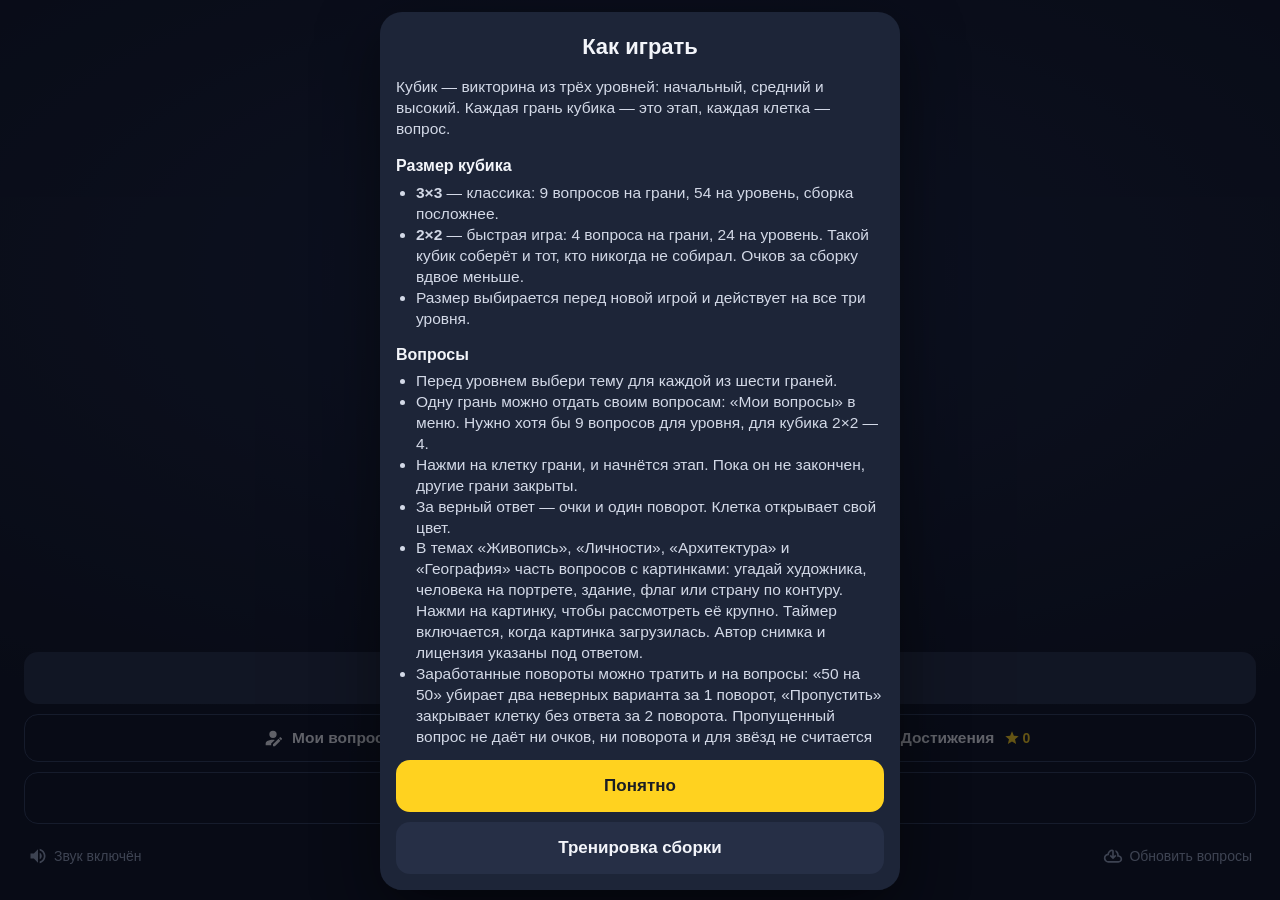
==== commit 7c5e00b3: "Add files via upload" ====
--- a/kubik3/index.html
+++ b/kubik3/index.html
@@ -11,14 +11,14 @@
 <meta property="og:locale" content="ru_RU">
 <meta property="og:title" content="Кубик — интеллектуальная игра">
 <meta property="og:description" content="Отвечай на вопросы, зарабатывай повороты и собери кубик. Прими вызов и попробуй обыграть друга.">
-<meta property="og:image" content="https://marjanmik.github.io/kubik3/og.png?v=0.12.0">
+<meta property="og:image" content="https://marjanmik.github.io/kubik3/og.png?v=0.13.0">
 <meta property="og:image:width" content="1200">
 <meta property="og:image:height" content="630">
 <meta property="og:image:alt" content="Кубик: викторина, в которой надо собрать кубик">
 <meta name="twitter:card" content="summary_large_image">
 <meta name="twitter:title" content="Кубик — интеллектуальная игра">
 <meta name="twitter:description" content="Отвечай на вопросы, зарабатывай повороты и собери кубик.">
-<meta name="twitter:image" content="https://marjanmik.github.io/kubik3/og.png?v=0.12.0">
+<meta name="twitter:image" content="https://marjanmik.github.io/kubik3/og.png?v=0.13.0">
 <link rel="manifest" href="manifest.webmanifest">
 <link rel="apple-touch-icon" href="icon-180.png">
 <link rel="icon" type="image/png" href="icon-192.png">
@@ -27,7 +27,7 @@
 <meta name="apple-mobile-web-app-status-bar-style" content="black-translucent">
 <meta name="apple-mobile-web-app-title" content="Кубик">
 <meta name="format-detection" content="telephone=no">
-<link rel="stylesheet" href="style.css?v=0.12.0">
+<link rel="stylesheet" href="style.css?v=0.13.0">
 </head>
 <body class="loading">
 <div id="stage"></div>
@@ -124,6 +124,6 @@
 <div id="modal" class="overlay" hidden><div class="card" id="mcard"></div></div>
 <div id="toast"></div>
 <noscript><p style="padding:24px;color:#fff">Для игры нужен JavaScript.</p></noscript>
-<script type="module" src="game.js?v=0.12.0"></script>
+<script type="module" src="game.js?v=0.13.0"></script>
 </body>
 </html>
--- a/kubik3/style.css
+++ b/kubik3/style.css
@@ -325,3 +325,19 @@
 .ach-bl small { display: block; color: var(--muted); font-size: 13px; margin-bottom: 5px; }
 .bchip { display: inline-flex; align-items: center; gap: 5px; padding: 5px 10px 5px 6px; margin: 0 6px 6px 0; border-radius: 20px; background: var(--card2); font-size: 14px; font-weight: 600; }
 .bchip .ic { width: 18px; height: 18px; color: var(--accent); }
+
+/* 0.13.0: особые клетки и серии */
+.q-sp, .q-run { display: flex; align-items: flex-start; gap: 9px; padding: 9px 12px; border-radius: 12px; margin: -2px 0 10px; font-size: 14.5px; line-height: 1.3; animation: sp-in .45s ease-out; }
+.q-sp .ic, .q-run .ic { width: 21px; height: 21px; flex: none; margin-top: -1px; }
+.q-sp.sp-x2 { background: rgba(255,210,31,.14); color: #ffe27a; border: 1.5px solid rgba(255,210,31,.55); }
+.q-sp.sp-blitz { background: rgba(60,150,255,.14); color: #9cc8ff; border: 1.5px solid rgba(60,150,255,.55); }
+.q-sp.sp-bomb { background: rgba(224,64,74,.15); color: #ff9aa1; border: 1.5px solid rgba(224,64,74,.6); }
+.q-run { background: rgba(255,122,26,.12); color: #ffb37a; padding: 7px 12px; }
+@keyframes sp-in { 0% { transform: scale(.85); opacity: 0; } 60% { transform: scale(1.04); opacity: 1; } 100% { transform: none; } }
+.sp-note { color: var(--accent); font-size: 14.5px; margin: -2px 0 8px; }
+.sp-note.bad { color: #ff9aa1; }
+.gift-box { display: flex; flex-direction: column; align-items: center; gap: 6px; text-align: center; padding: 14px 8px 4px; color: #d3d9e7; font-size: 15.5px; }
+.gift-box .ic.big { width: 64px; height: 64px; color: var(--ok); animation: sp-in .5s ease-out; }
+.gift-box b { font-size: 22px; color: var(--text); }
+.runline { display: flex; align-items: center; justify-content: center; gap: 5px; margin-top: 4px; color: #ffb37a; font-weight: 700; }
+.runline .ic { width: 17px; height: 17px; }
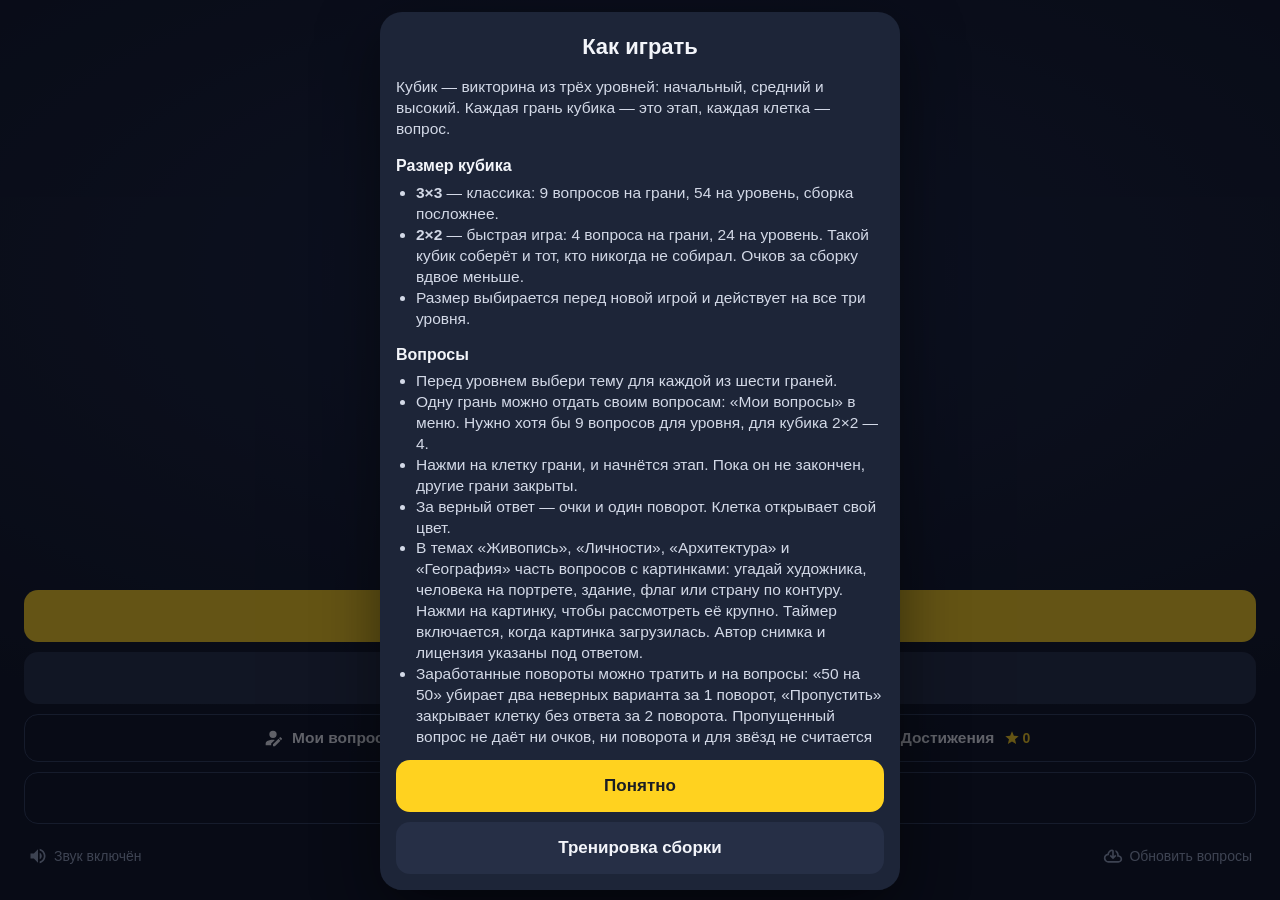
==== commit a742cb6a: "Add files via upload" ====
--- a/kubik3/index.html
+++ b/kubik3/index.html
@@ -11,14 +11,14 @@
 <meta property="og:locale" content="ru_RU">
 <meta property="og:title" content="Кубик — интеллектуальная игра">
 <meta property="og:description" content="Отвечай на вопросы, зарабатывай повороты и собери кубик. Прими вызов и попробуй обыграть друга.">
-<meta property="og:image" content="https://marjanmik.github.io/kubik3/og.png?v=0.13.0">
+<meta property="og:image" content="https://marjanmik.github.io/kubik3/og.png?v=0.14.0">
 <meta property="og:image:width" content="1200">
 <meta property="og:image:height" content="630">
 <meta property="og:image:alt" content="Кубик: викторина, в которой надо собрать кубик">
 <meta name="twitter:card" content="summary_large_image">
 <meta name="twitter:title" content="Кубик — интеллектуальная игра">
 <meta name="twitter:description" content="Отвечай на вопросы, зарабатывай повороты и собери кубик.">
-<meta name="twitter:image" content="https://marjanmik.github.io/kubik3/og.png?v=0.13.0">
+<meta name="twitter:image" content="https://marjanmik.github.io/kubik3/og.png?v=0.14.0">
 <link rel="manifest" href="manifest.webmanifest">
 <link rel="apple-touch-icon" href="icon-180.png">
 <link rel="icon" type="image/png" href="icon-192.png">
@@ -27,7 +27,7 @@
 <meta name="apple-mobile-web-app-status-bar-style" content="black-translucent">
 <meta name="apple-mobile-web-app-title" content="Кубик">
 <meta name="format-detection" content="telephone=no">
-<link rel="stylesheet" href="style.css?v=0.13.0">
+<link rel="stylesheet" href="style.css?v=0.14.0">
 </head>
 <body class="loading">
 <div id="stage"></div>
@@ -42,6 +42,7 @@
   <div class="menu-btns">
     <button class="btn primary" id="m-continue" hidden></button>
     <button class="btn" id="m-chal" hidden></button>
+    <button class="btn" id="m-day"></button>
     <button class="btn" id="m-new">Новая игра</button>
     <div class="mrow"><button class="btn ghost" id="m-my"></button><button class="btn ghost" id="m-ach"></button></div>
     <button class="btn ghost" id="m-help">Как играть</button>
@@ -124,6 +125,6 @@
 <div id="modal" class="overlay" hidden><div class="card" id="mcard"></div></div>
 <div id="toast"></div>
 <noscript><p style="padding:24px;color:#fff">Для игры нужен JavaScript.</p></noscript>
-<script type="module" src="game.js?v=0.13.0"></script>
+<script type="module" src="game.js?v=0.14.0"></script>
 </body>
 </html>
--- a/kubik3/style.css
+++ b/kubik3/style.css
@@ -341,3 +341,16 @@
 .gift-box b { font-size: 22px; color: var(--text); }
 .runline { display: flex; align-items: center; justify-content: center; gap: 5px; margin-top: 4px; color: #ffb37a; font-weight: 700; }
 .runline .ic { width: 17px; height: 17px; }
+
+/* 0.14.0: Кубик дня */
+.day-btn { position: relative; }
+.day-btn small { font-size: 12.5px; font-weight: 500; opacity: .75; margin-left: 2px; }
+.day-btn small::before { content: '·'; margin-right: 6px; }
+.dgrid { display: flex; flex-direction: column; align-items: center; gap: 5px; margin: 0 0 14px; }
+.dgrid div { display: flex; gap: 5px; }
+.dgrid i { width: 30px; height: 30px; border-radius: 6px; display: inline-flex; align-items: center; justify-content: center; background: #3b4663; }
+.dgrid .q-c { background: var(--ok); }
+.dgrid .q-w { background: var(--bad); }
+.dgrid .q-s { background: #1a1d24; border: 1.5px solid #3b4663; }
+.dgrid .q-g { background: var(--accent); color: #1a1d24; }
+.dgrid .q-g .ic { width: 18px; height: 18px; }
